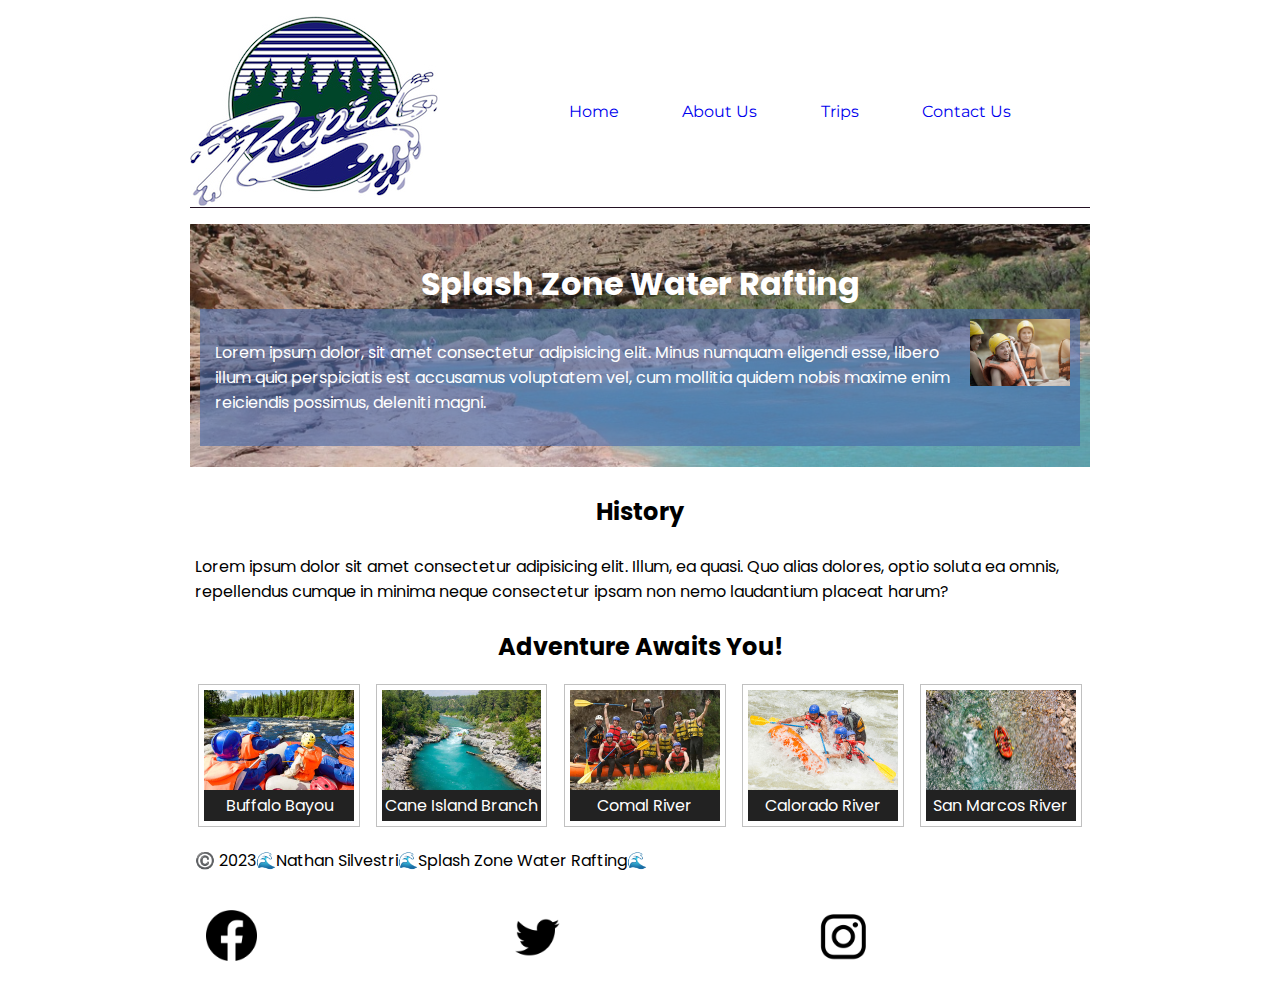
==== wwr/index.html @ 2abf7dc9 "remaining" ====
<!DOCTYPE html>  
<html lang="en-US">
    <head>
        <meta charset="utf-8"> 
        <meta name="viewport" content="width=device-width,initial-scale=1.o"> 
        <title>About Us | Nathan Silvestri</title>
        <meta name="description" content="The About Us page includes information about our company, Splash Zone Water Raftin."> 
        <meta name="author" content="Nathan Silvestri">
        <link rel="stylesheet" href="styles/rafting.css">
    </head>
    <body> 
        <header> 
            <img src="images/logo.jpg" alt="Rafting Site Logo"> 
            <nav>
                <a href="index.html">Home</a> 
                <a href="about.html">About Us</a> 
                <a href="trips.html">Trips</a> 
                <a href="contact.html">Contact Us</a>
            </nav>
        </header>    
        <main> 
            <div class="hero"> 
                <img src="images/heroimagevfive.jpg" alt="Hero Image">
            <h1>Splash Zone Water Rafting</h1> 
            <article>
                <img src="images/cushappy.png" alt="Happy Client"> 
                <p> Lorem ipsum dolor, sit amet consectetur adipisicing elit. Minus numquam eligendi esse, libero illum quia perspiciatis est accusamus voluptatem vel, cum mollitia quidem nobis maxime enim reiciendis possimus, deleniti magni.</p>
            </article> 
            </div>
            <section class="history">
                <h2>History</h2> 
                <p> Lorem ipsum dolor sit amet consectetur adipisicing elit. Illum, ea quasi. Quo alias dolores, optio soluta ea omnis, repellendus cumque in minima neque consectetur ipsam non nemo laudantium placeat harum?</p>
            </section>
            <h2>Adventure Awaits You!</h2>
            <section class="adventure">
                <figure> 
                    <img src="images/wwrone.jpg" alt="Rafting Group"> 
                    <figcaption>Buffalo Bayou</figcaption>
                </figure>
                <figure> 
                    <img src="images/wwrtwo.jpg" alt="River Image"> 
                    <figcaption>Cane Island Branch</figcaption>
                </figure>  
                <figure> 
                    <img src="images/wwrthree.jpg" alt="Group Picture"> 
                    <figcaption>Comal River</figcaption>
                </figure>
                <figure> 
                    <img src="images/wwrfour.jpg" alt="Splash Image">
                    <figcaption>Calorado River</figcaption>
                </figure> 
                <figure> 
                    <img src="images/wwrfive.jpg" alt="Landscape Shot"> 
                    <figcaption>San Marcos River</figcaption>
                </figure>
            </section>
        </main>    
        <footer>
            <p>©️ 2023🌊Nathan Silvestri🌊Splash Zone Water Rafting🌊</p>
            <nav class="sociallinks">
                <a href="https://facebook.com"> 
                    <img src="images/facebk.png" alt="Facebook">
                </a> 
                <a href="https://twitter.com"> 
                    <img src="images/twitter.webp" alt="Twitter">
                </a> 
                <a href="https://instagram.com"> 
                    <img src="images/insta.png" alt="Instagram">
                </a>
            </nav>
        </footer>
    </body>
</html>
---- wwr/styles/rafting.css ----
@import url('https://fonts.googleapis.com/css2?family=Montserrat:ital@1&family=Poppins:ital@1&display=swap');

:root { 
    --primary-color: #114B5F; 
    --secondary-color: #A06CD5;  
    --accent1-color: #231123; 
    --accent2-color: #F2F2F2;
  
    --heading-font: Montserrat; 
    --paragraph-font: Poppins; 
  
    --nav-background-color: #114B5F; 
    --nav-link-color: #F2F2F2;
    --nav-hover-link-color: #A06CD5;
    --nav-hover-background-color: #231123;
}

header { 
    margin: 1rem auto; 
    display: grid; 
    grid-template-columns: 300px 1fr;  
    border-bottom: 1px solid #231123; 
    font-family: var(--heading-font);
} 

nav {
    padding: 1rem; 
    display: flex; 
    justify-content: space-evenly; 
    align-items: center; 
}

nav a { 
    text-decoration: none;
}

nav a:hover {
    color: tomato; 
    font-weight: 700; 
    text-decoration: underline;
}

body { 
    width: 900px;
    margin: 0 auto; 
    font-family: var(--paragraph-font);
}

p { 
    padding: 5px;
} 

.hero {
    margin: 10px auto;
    position: relative; 
} 

.hero img { 
    max-width: 100%; 
    height: auto; 
} 

h1 { 
    display: block;
    position: absolute; 
    top: 15px;
    color: white; 
    left: 0; 
    right: 0; 
    text-align: center;
} 

article { 
    position: absolute;
    top: 75px;
    padding: 10px;
    color: white;
    background: rgba(69, 103, 170,0.6);
    margin: 10px;
} 

.hero article img { 
    float: right;
    width: 100px;
}

h2 { 
    text-align: center;
}

.adventure { 
    display: flex; 
    justify-content: space-evenly;
}

figure { 
    border: thin #c0c0c0 solid; 
    display: flex; 
    flex-flow: column; 
    padding: 5px; 
    max-width: 250px; 
    margin: auto;
}

figure img { 
    max-width: 200px; 
    max-height: 100px;
}

figcaption { 
    background-color: #222; 
    color: #fff; 
    padding: 3px; 
    text-align: center;
}

.sociallinks { 
    display: flex;
    justify-content: space-between;
}

footer img { 
    max-width: 20%; 
    height: auto; 
} 

.information {
    text-align: center;
}

form { 
    width: 650px; 
    margin: 0 auto; 
    padding: 1rem; 
    border: 1px solid rgba(0, 0, 0, 0.1); 
    border-radius: 0.5rem; 
    background-color: #eee; 
    display: grid;
} 

fieldset { 
    display: grid; 
    grid-gap: 3rem; 
    margin: 1rem; 
    border: 1px solid rgba(0, 0, 0, 0.2); 
    padding: 1rem;
} 

legend { 
    padding: 0.5rem; 
    color: navy; 
    font-size: 1.3em; 
} 

label { 
    text-align: left; 
    padding-right: 1rem; 
} 

textarea { 
    padding: 0.5rem; 
    font-size: 1rem; 
    height: auto; 
    width: auto;
} 

input[type="checkbox"] { 
    width: 22px; 
    height: 22px; 
    vertical-align: bottom;
}

button { 
    margin: 1rem; 
    background-color: navy; 
    color: #fff; 
    border: none; 
    border-radius: .5rem; 
    padding: .75rem; 
    font-size: 1.2rem; 
} 

button:hover { 
    background: darkgreen; 
}

.form-item { 
    display: grid; 
    align-items: center; 
} 

.column1 { 
    grid-template-columns: 3fr 1fr; 
    margin: 0.5rem 0; 
} 

.column2 { 
    grid-template-columns: 1fr 2fr;
}
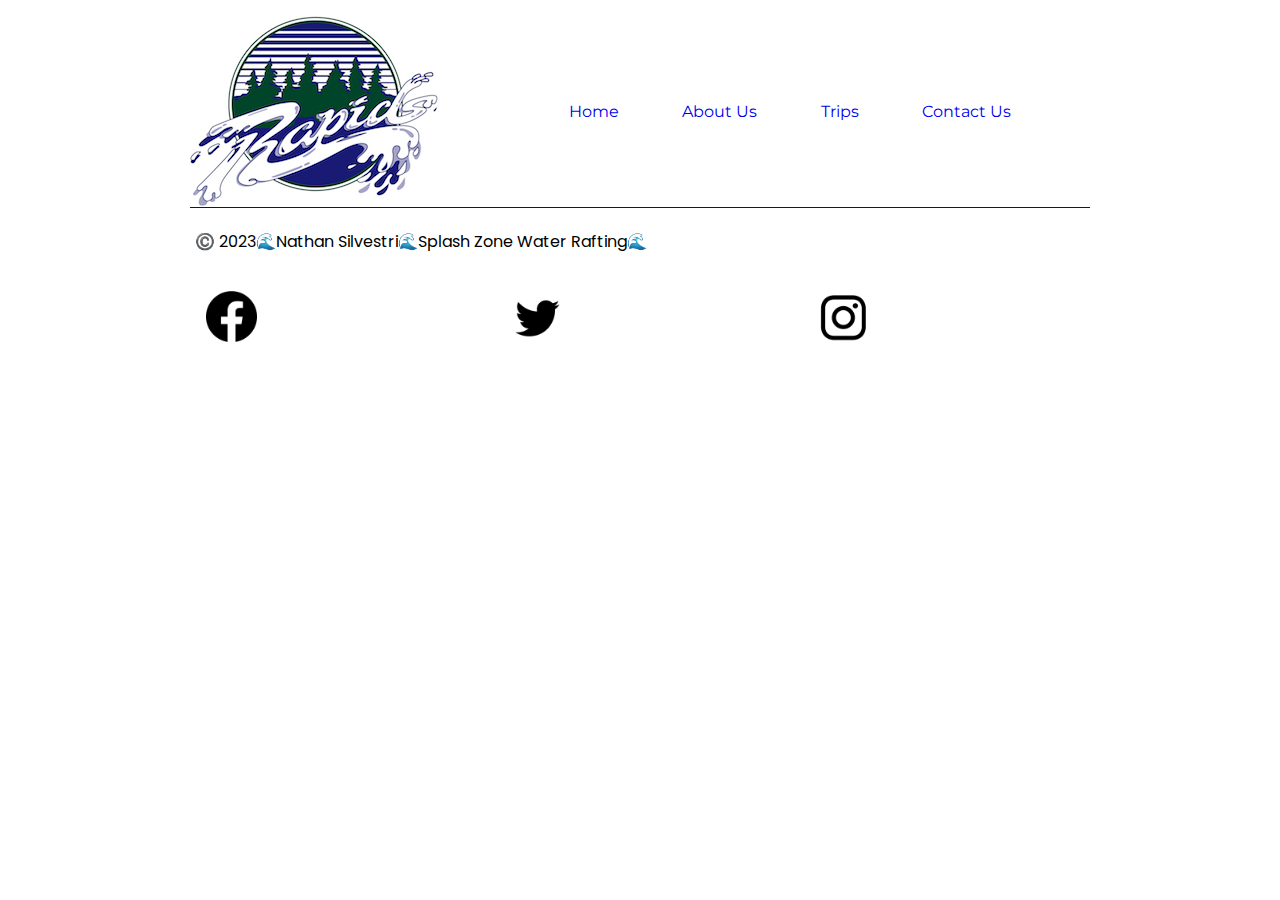
==== commit 7a41f1a1: "pageprep" ====
--- a/wwr/index.html
+++ b/wwr/index.html
@@ -3,8 +3,8 @@
     <head>
         <meta charset="utf-8"> 
         <meta name="viewport" content="width=device-width,initial-scale=1.o"> 
-        <title>About Us | Nathan Silvestri</title>
-        <meta name="description" content="The About Us page includes information about our company, Splash Zone Water Raftin."> 
+        <title>Home Page | Nathan Silvestri</title>
+        <meta name="description" content="The Home page is for customers to get acquainted with the company and see all the newest things the comapny has to offer."> 
         <meta name="author" content="Nathan Silvestri">
         <link rel="stylesheet" href="styles/rafting.css">
     </head>
@@ -19,41 +19,7 @@
             </nav>
         </header>    
         <main> 
-            <div class="hero"> 
-                <img src="images/heroimagevfive.jpg" alt="Hero Image">
-            <h1>Splash Zone Water Rafting</h1> 
-            <article>
-                <img src="images/cushappy.png" alt="Happy Client"> 
-                <p> Lorem ipsum dolor, sit amet consectetur adipisicing elit. Minus numquam eligendi esse, libero illum quia perspiciatis est accusamus voluptatem vel, cum mollitia quidem nobis maxime enim reiciendis possimus, deleniti magni.</p>
-            </article> 
-            </div>
-            <section class="history">
-                <h2>History</h2> 
-                <p> Lorem ipsum dolor sit amet consectetur adipisicing elit. Illum, ea quasi. Quo alias dolores, optio soluta ea omnis, repellendus cumque in minima neque consectetur ipsam non nemo laudantium placeat harum?</p>
-            </section>
-            <h2>Adventure Awaits You!</h2>
-            <section class="adventure">
-                <figure> 
-                    <img src="images/wwrone.jpg" alt="Rafting Group"> 
-                    <figcaption>Buffalo Bayou</figcaption>
-                </figure>
-                <figure> 
-                    <img src="images/wwrtwo.jpg" alt="River Image"> 
-                    <figcaption>Cane Island Branch</figcaption>
-                </figure>  
-                <figure> 
-                    <img src="images/wwrthree.jpg" alt="Group Picture"> 
-                    <figcaption>Comal River</figcaption>
-                </figure>
-                <figure> 
-                    <img src="images/wwrfour.jpg" alt="Splash Image">
-                    <figcaption>Calorado River</figcaption>
-                </figure> 
-                <figure> 
-                    <img src="images/wwrfive.jpg" alt="Landscape Shot"> 
-                    <figcaption>San Marcos River</figcaption>
-                </figure>
-            </section>
+         
         </main>    
         <footer>
             <p>©️ 2023🌊Nathan Silvestri🌊Splash Zone Water Rafting🌊</p>
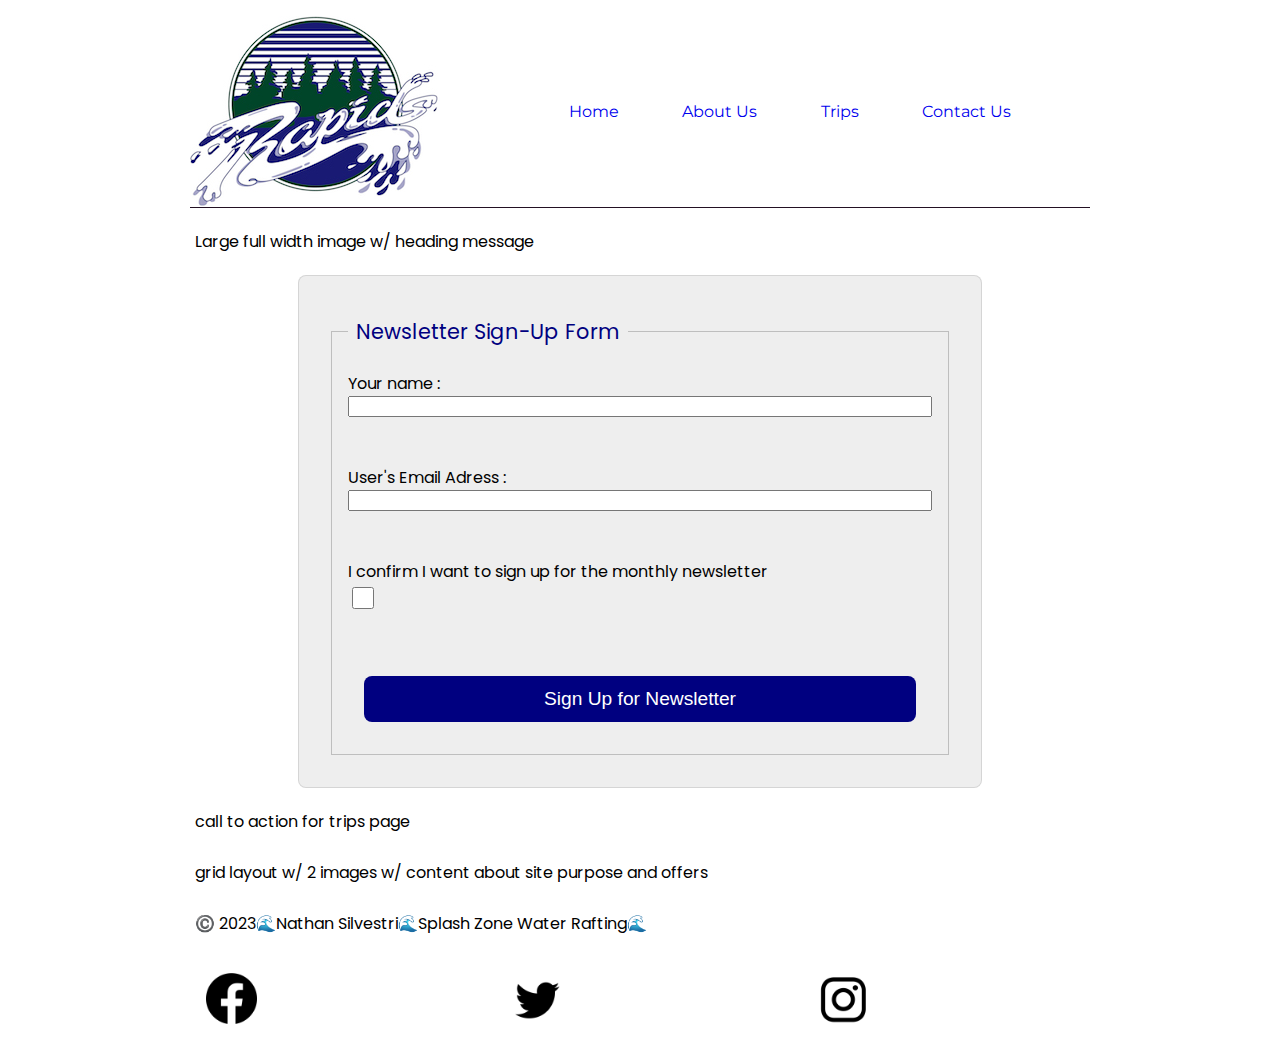
==== commit 7eb6402b: "groundworkone" ====
--- a/wwr/index.html
+++ b/wwr/index.html
@@ -19,7 +19,31 @@
             </nav>
         </header>    
         <main> 
-         
+            <p>Large full width image w/ heading message</p> 
+
+            <form> 
+                <fieldset> 
+                    <legend>Newsletter Sign-Up Form</legend> 
+                    <div class="form-item column 2">
+                        <label for="name">Your name :</label>
+                        <input type="text" id="q1" name="q1">
+                    </div> 
+                    <div class="form-item column 2"> 
+                        <label for="email">User's Email Adress :</label>
+                        <input type="text" id="q2" name="q2">
+                    </div>
+                    <div class="form-item column 2"> 
+                        <label for="subscription">I confirm I want to sign up for the monthly newsletter</label>
+                        <input type="checkbox" id="q6" name="q6">
+                    </div>
+                    <button type="submit">Sign Up for Newsletter</button>
+                </fieldset>
+            </form>
+
+            <p>call to action for trips page</p>
+
+            <p>grid layout w/ 2 images w/ content about site purpose and offers</p>
+
         </main>    
         <footer>
             <p>©️ 2023🌊Nathan Silvestri🌊Splash Zone Water Rafting🌊</p>
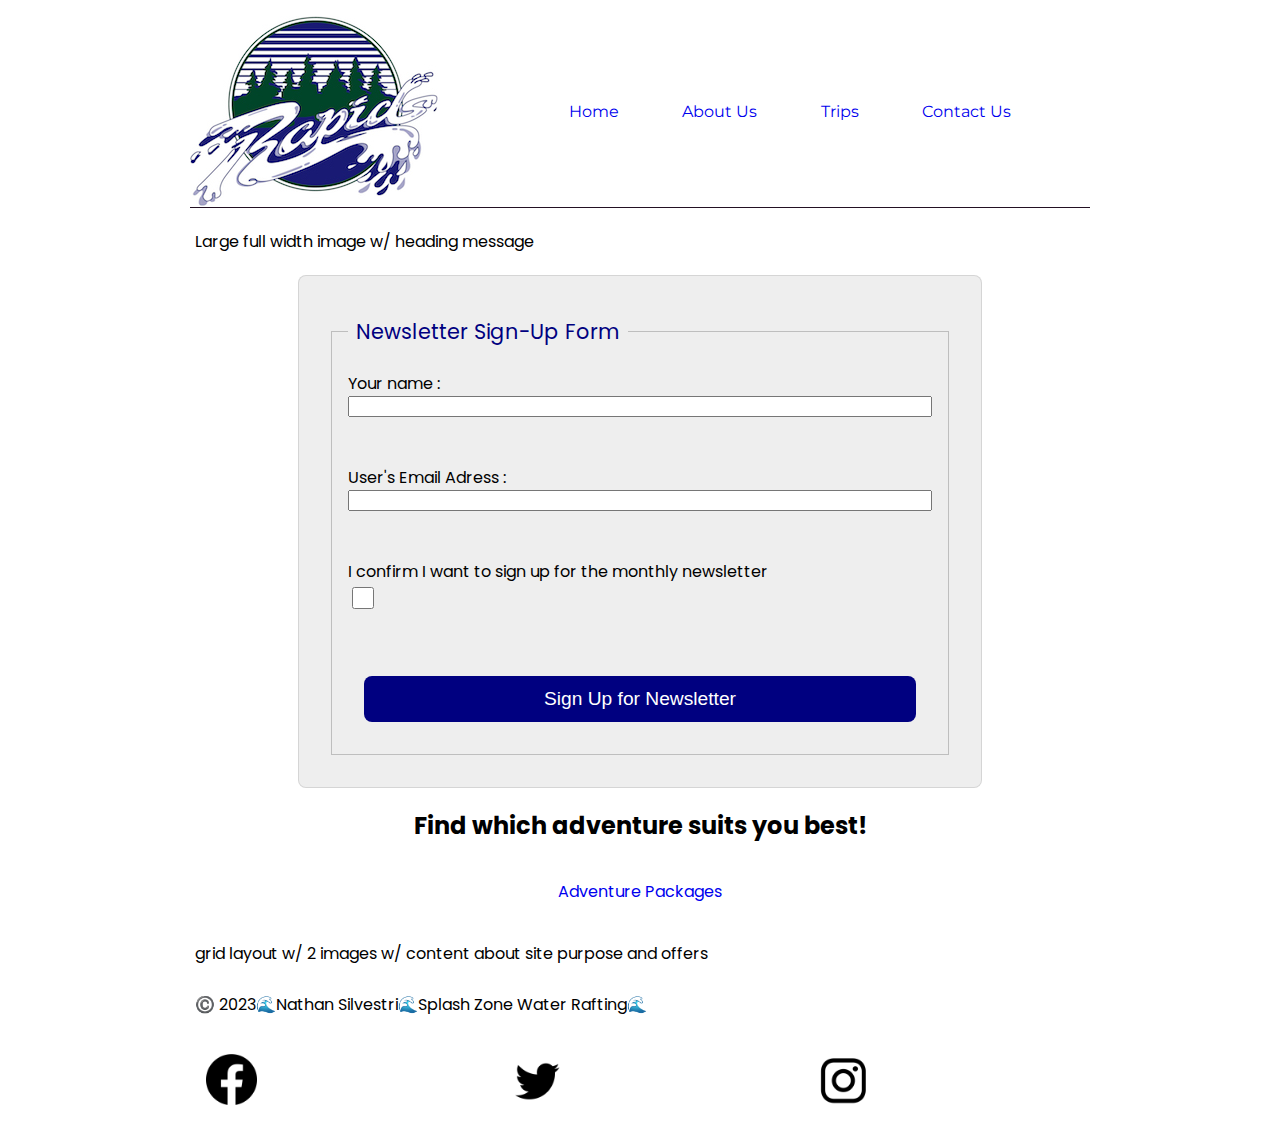
==== commit 39dc14b0: "calltotrip" ====
--- a/wwr/index.html
+++ b/wwr/index.html
@@ -39,8 +39,10 @@
                     <button type="submit">Sign Up for Newsletter</button>
                 </fieldset>
             </form>
-
-            <p>call to action for trips page</p>
+            <h2>Find which adventure suits you best!</h2>
+            <nav> 
+                <a href="trips.html">Adventure Packages</a>
+            </nav>
 
             <p>grid layout w/ 2 images w/ content about site purpose and offers</p>
 
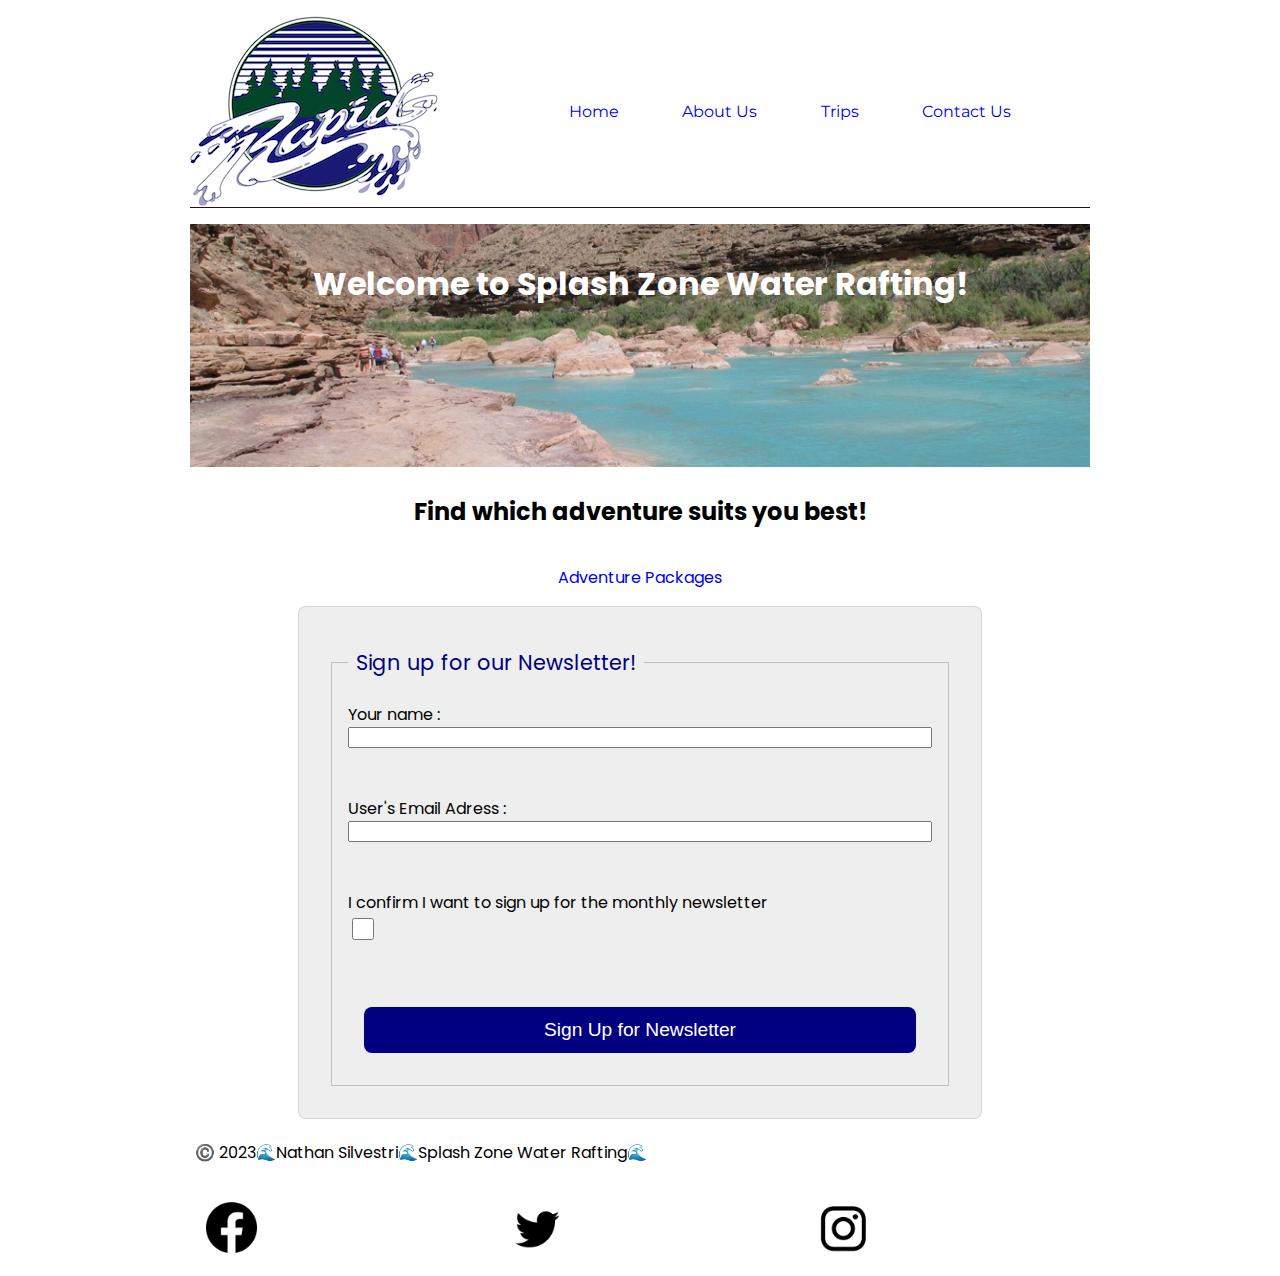
==== commit 77eccbd4: "moregroundwork" ====
--- a/wwr/index.html
+++ b/wwr/index.html
@@ -19,11 +19,22 @@
             </nav>
         </header>    
         <main> 
-            <p>Large full width image w/ heading message</p> 
+            <div class="hero"> 
+                <img src="images/heroimagevfive.jpg" alt="Hero Image">
+            <h1>Welcome to Splash Zone Water Rafting!</h1> 
+            </div>
 
+            <div class="layout">
+
+            </div>
+
+            <h2>Find which adventure suits you best!</h2>
+            <nav> 
+                <a href="trips.html">Adventure Packages</a>
+            </nav>
             <form> 
                 <fieldset> 
-                    <legend>Newsletter Sign-Up Form</legend> 
+                    <legend>Sign up for our Newsletter!</legend> 
                     <div class="form-item column 2">
                         <label for="name">Your name :</label>
                         <input type="text" id="q1" name="q1">
@@ -39,13 +50,6 @@
                     <button type="submit">Sign Up for Newsletter</button>
                 </fieldset>
             </form>
-            <h2>Find which adventure suits you best!</h2>
-            <nav> 
-                <a href="trips.html">Adventure Packages</a>
-            </nav>
-
-            <p>grid layout w/ 2 images w/ content about site purpose and offers</p>
-
         </main>    
         <footer>
             <p>©️ 2023🌊Nathan Silvestri🌊Splash Zone Water Rafting🌊</p>
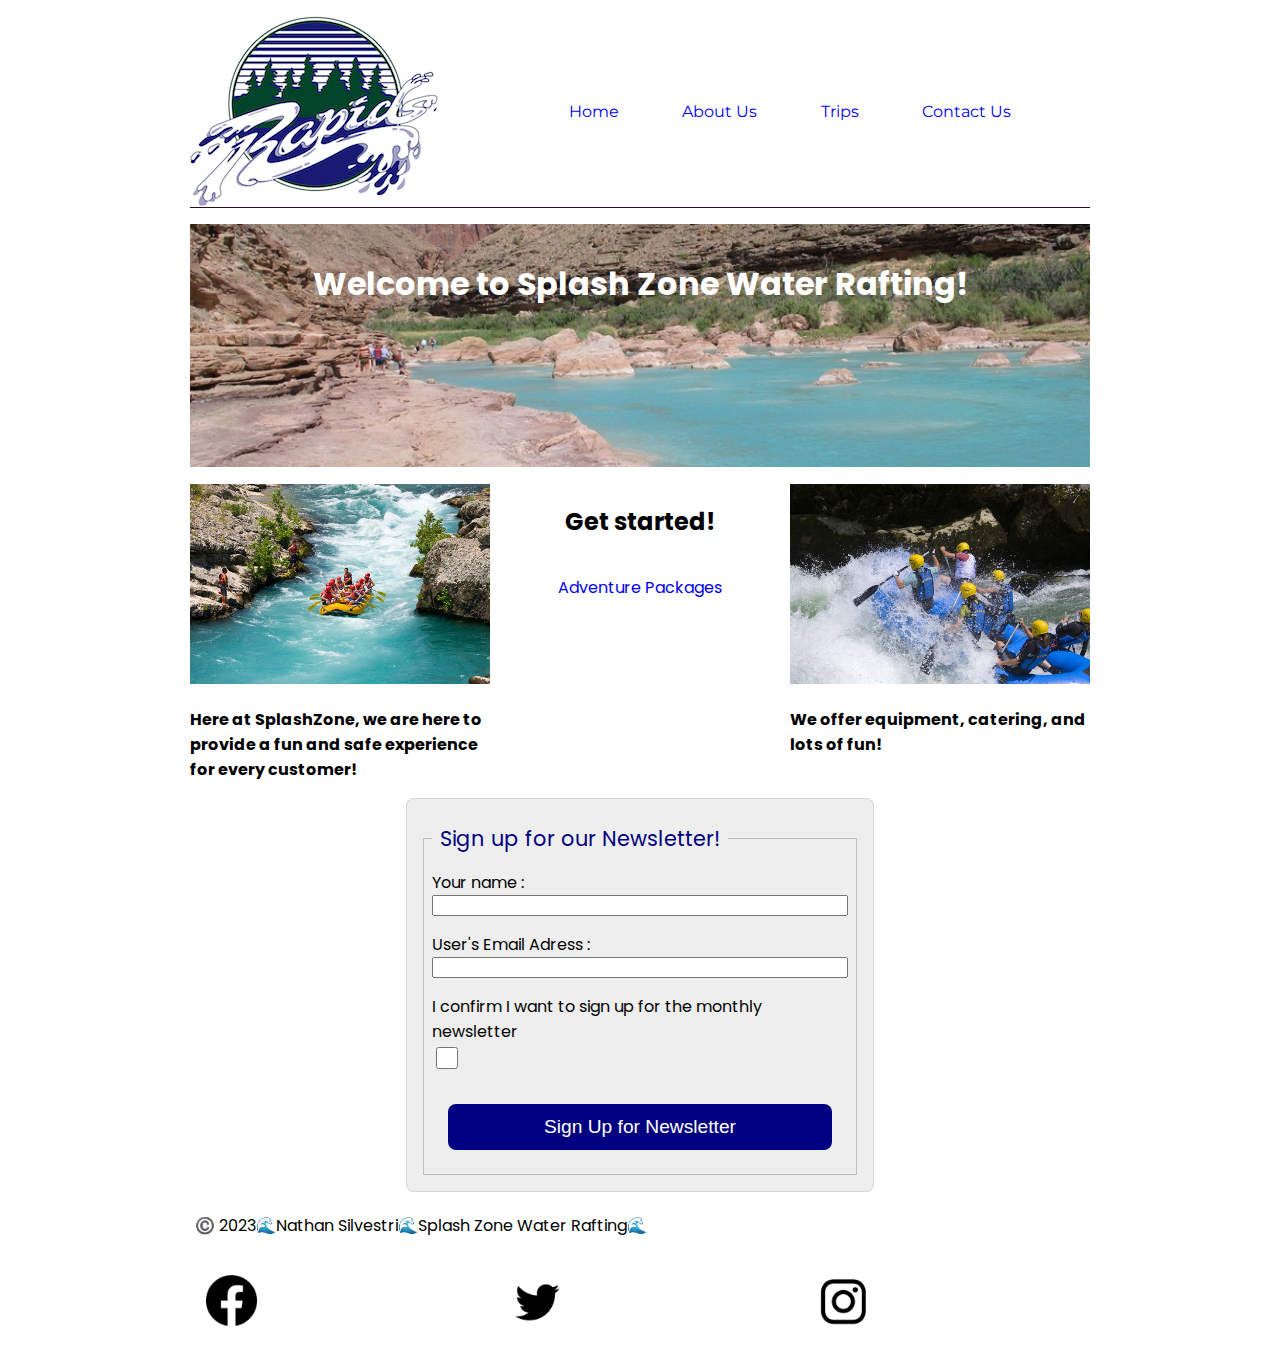
==== commit 3dd294a6: "indexpone" ====
--- a/wwr/index.html
+++ b/wwr/index.html
@@ -21,35 +21,44 @@
         <main> 
             <div class="hero"> 
                 <img src="images/heroimagevfive.jpg" alt="Hero Image">
-            <h1>Welcome to Splash Zone Water Rafting!</h1> 
+                <h1>Welcome to Splash Zone Water Rafting!</h1> 
+            </div> 
+            <div class="home-grid">
+                <section class="column-3">
+                    <img src="images/homepicone.jpg" alt="HomePicture">
+                    <h3>Here at SplashZone, we are here to provide a fun and safe experience for every customer!</h3>
+                </section>
+                <section class="column-5">
+                    <img src="images/homepivthree.jpg" alt="Second HomePicture"> 
+                    <h3>We offer equipment, catering, and lots of fun!</h3>
+                </section>
+            <section class="calltoaction">
+                <h2>Get started!</h2>
+                <nav> 
+                    <a href="trips.html">Adventure Packages</a>
+                </nav>
+            </section>
             </div>
-
-            <div class="layout">
-
-            </div>
-
-            <h2>Find which adventure suits you best!</h2>
-            <nav> 
-                <a href="trips.html">Adventure Packages</a>
-            </nav>
-            <form> 
-                <fieldset> 
-                    <legend>Sign up for our Newsletter!</legend> 
-                    <div class="form-item column 2">
-                        <label for="name">Your name :</label>
-                        <input type="text" id="q1" name="q1">
-                    </div> 
-                    <div class="form-item column 2"> 
-                        <label for="email">User's Email Adress :</label>
-                        <input type="text" id="q2" name="q2">
-                    </div>
-                    <div class="form-item column 2"> 
-                        <label for="subscription">I confirm I want to sign up for the monthly newsletter</label>
-                        <input type="checkbox" id="q6" name="q6">
-                    </div>
-                    <button type="submit">Sign Up for Newsletter</button>
-                </fieldset>
-            </form>
+            <div class="survey"> 
+                <form> 
+                    <fieldset> 
+                        <legend>Sign up for our Newsletter!</legend> 
+                        <div class="form-item column 2">
+                            <label for="name">Your name :</label>
+                            <input type="text" id="q1" name="q1">
+                        </div> 
+                        <div class="form-item column 2"> 
+                            <label for="email">User's Email Adress :</label>
+                            <input type="text" id="q2" name="q2">
+                        </div>
+                        <div class="form-item column 2"> 
+                            <label for="subscription">I confirm I want to sign up for the monthly newsletter</label>
+                            <input type="checkbox" id="q6" name="q6">
+                        </div>
+                        <button type="submit">Sign Up for Newsletter</button>
+                    </fieldset>
+                </form>
+            </div> 
         </main>    
         <footer>
             <p>©️ 2023🌊Nathan Silvestri🌊Splash Zone Water Rafting🌊</p>
--- a/wwr/styles/rafting.css
+++ b/wwr/styles/rafting.css
@@ -129,9 +129,9 @@
 }
 
 form { 
-    width: 650px; 
+    width: 450px; 
     margin: 0 auto; 
-    padding: 1rem; 
+    padding: 0.5rem; 
     border: 1px solid rgba(0, 0, 0, 0.1); 
     border-radius: 0.5rem; 
     background-color: #eee; 
@@ -140,10 +140,10 @@
 
 fieldset { 
     display: grid; 
-    grid-gap: 3rem; 
-    margin: 1rem; 
+    grid-gap: 1rem; 
+    margin: 0.5rem; 
     border: 1px solid rgba(0, 0, 0, 0.2); 
-    padding: 1rem;
+    padding: 0.5rem;
 } 
 
 legend { 
@@ -197,3 +197,42 @@
 .column2 { 
     grid-template-columns: 1fr 2fr;
 }
+
+h3 { 
+    text-align: left;
+    font-size: 1rem;
+}
+
+.home-grid { 
+    display: grid; 
+    grid-template-columns: 1fr 1fr 1fr;
+    grid-gap: 40px;
+} 
+
+.column-3{ 
+    grid-column: 1/2;
+}
+
+.column-3 img { 
+    max-width: 300px; 
+    max-height: 200px;
+}
+
+.calltoaction{ 
+    grid-column: 2/3;
+    grid-row: 1;
+}
+
+.column-5 { 
+    grid-column: 3/3;
+}
+
+.column-5 img { 
+    max-width: 300px; 
+    max-height: 200px;
+}
+
+.survey { 
+    grid-column: 2/3; 
+    grid-row: 1/2;
+}